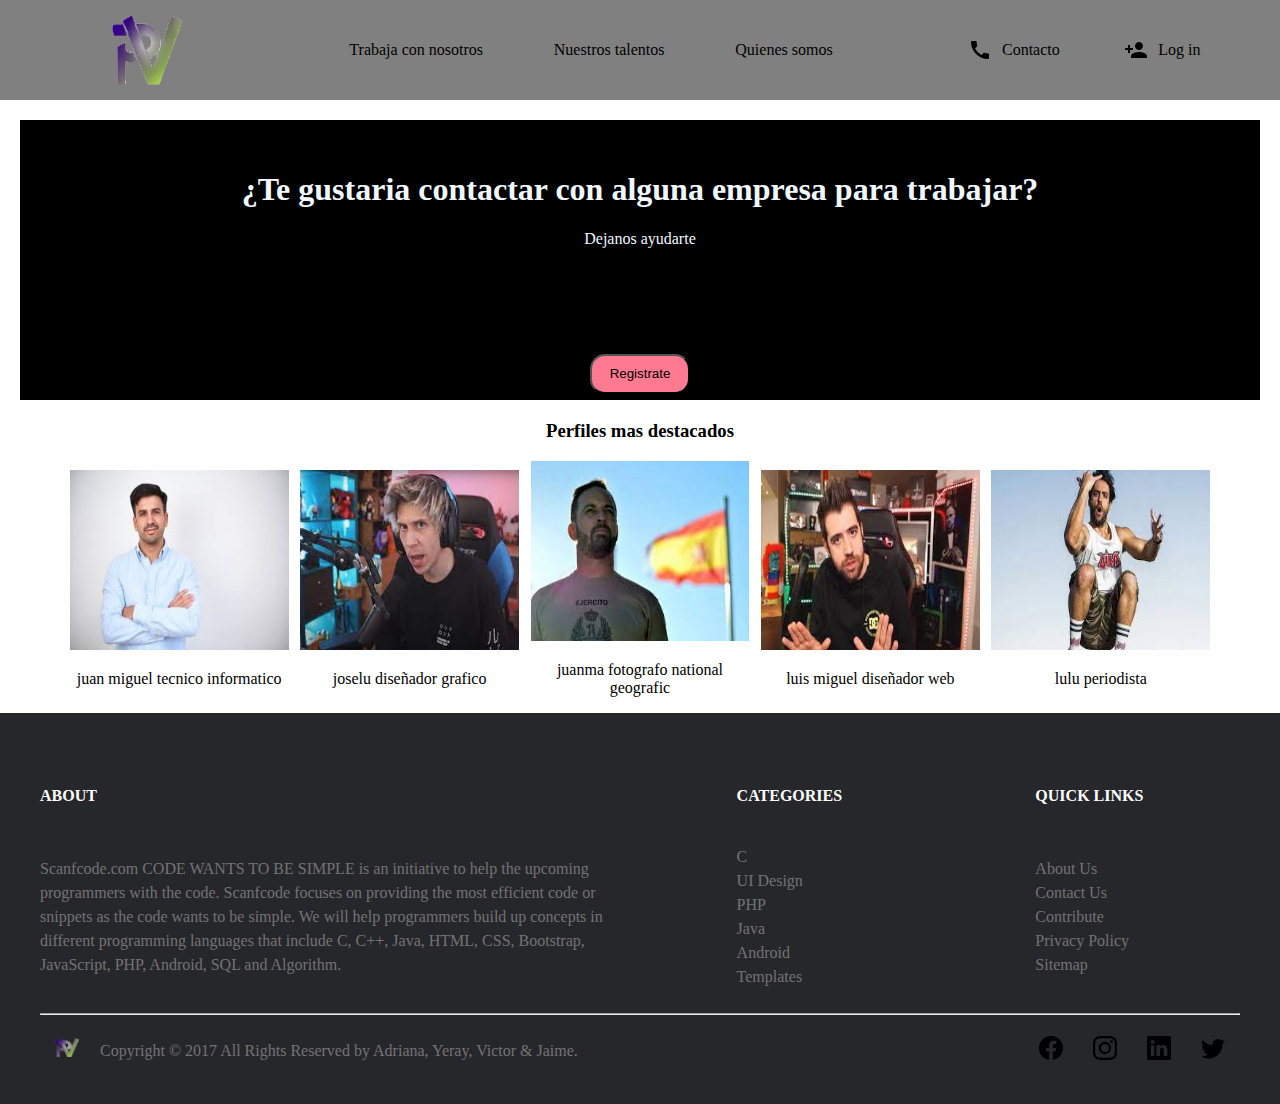
==== index.html @ 9b1ad5b2 "v1.0" ====
<!DOCTYPE html>
<html lang="es">
<head>
    <meta charset="UTF-8">
    <meta http-equiv="X-UA-Compatible" content="IE=edge">
    <meta name="viewport" content="width=device-width, initial-scale=1.0">
    <link rel="stylesheet" href="css/estilos.css">
    <script src="js/funciones.js"></script>
    <link rel="shortcut icon" href="img/logo.png" type="image/x-icon">
    <title>Portfolio Virtual</title>
</head>

<body>
    <header id="ancla" class="padre1">
        <div class="plantilla logoCentrado">
            <img src="img/logo.png" alt="Logo Principal" class="logo">
        </div>

        <div class="plantilla2 evenly centradoY">
            <li><a href="#">Trabaja con nosotros</a></li>
            <li><a href="#">Nuestros talentos</a></li>
            <li><a href="#">Quienes somos</a></li>
        </div>

        <div class="plantilla2 evenly centradoY">
            <a href="#">
                <div class="plantilla2 centradoY">
                    <img src="img/contact.svg" alt="Contacto">
                    <span class="margin_left">Contacto</span>
                </div>
            </a>

            <a href="account.html" target="_blank">
                <div class="plantilla2 centradoY">
                    <img src="img/login.svg" alt="Login">
                    <span class="margin_left">Log in</span>
                </div>
            </a>
        </div>
    </header>

    <section>
        <div class="section">
            <h1>¿Te gustaria contactar con alguna empresa para trabajar?</h1>
            <p>Dejanos ayudarte</p>
            <button>Registrate</button>
        </div>
        <h3 class="p">Perfiles mas destacados</h3>

        <div class="carrousel">
            <div class="carrousel2">
                <div>
                    <img src="[data-uri]" alt="">
                </div>
                <p>juan miguel tecnico informatico</p>
            </div>

            <div class="carrousel2">
                <div>
                    <img src="[data-uri]" alt="">
                </div>
                <p>joselu diseñador grafico</p>
            </div>

            <div class="carrousel2">
                <div>
                    <img src="[data-uri]" alt="">
                </div>
                <p>juanma fotografo national geografic</p>
            </div>

            <div class="carrousel2">
                <div>
                    <img src="[data-uri]" alt="">
                </div>
                <p>luis miguel diseñador web</p>
            </div>

            <div class="carrousel2">
                <div>
                    <img src="[data-uri]" alt="">
                </div>
                <p>lulu periodista</p>
            </div>
        </div>
    </section>

    <footer>
        <div class="plantilla mitad_auto">
            <div class="plantilla justify_center">
                <h4>ABOUT</h4>
                <p>Scanfcode.com CODE WANTS TO BE SIMPLE is an initiative to help the upcoming programmers with the code. Scanfcode focuses on providing the most efficient code or snippets as the code wants to be simple. We will help programmers build up concepts in different programming languages that include C, C++, Java, HTML, CSS, Bootstrap, JavaScript, PHP, Android, SQL and Algorithm.</p>
            </div>

            <div class="plantilla justify_center">
                <h4>CATEGORIES</h4>
                <ul>
                    <a href="#"><li>C</li></a>
                    <a href="#"><li>UI Design</li></a>
                    <a href="#"><li>PHP</li></a>
                    <a href="#"><li>Java</li></a>
                    <a href="#"><li>Android</li></a>
                    <a href="#"><li>Templates</li></a>
                </ul>
            </div>

            <div class="plantilla justify_center">
                <h4>QUICK LINKS</h4>
                <ul>
                    <a href="#"><li>About Us</li></a>
                    <a href="#"><li>Contact Us</li></a>
                    <a href="#"><li>Contribute</li></a>
                    <a href="#"><li>Privacy Policy</li></a>
                    <a href="#"><li>Sitemap</li></a>
                </ul>
            </div>
        </div>
        <hr>
        <div class="plantilla veinte_cuarenta centradoY">
            <div>
                <img src="img/logo.png" alt="logo">
            </div>

            <p>Copyright © 2017 All Rights Reserved by Adriana, Yeray, Victor & Jaime.</p>

            <div class="redes">
                <a href="https://es-es.facebook.com" target="_blank"><img src="img/facebook.svg" alt="facebook"></a>

                <a href="https://www.instagram.com" target="_blank"><img src="img/instagram.svg" alt="instagram"></a>

                <a href="https://es.linkedin.com" target="_blank"><img src="img/linkedin.svg" alt="linkedin"></a>

                <a href="https://twitter.com" target="_blank"><img src="img/twitter.svg" alt="twitter"></a>
            </div>
        </div>
    </footer>
</body>
</html>
---- css/estilos.css ----
/*
!CLASES GENERALES
*/
html, body{
    padding: 0;
    margin: 0;
}
li{
    list-style: none;
}
ul{
    padding: 0;
}
button{
    background-color: rgb(253, 122, 144);
    color: black;
    width: 100px;
    height: 40px;
    border-radius: 15px;
    margin-top: 90px;
    cursor: pointer;
}
footer{
    padding: 50px 40px 25px 40px;
    background-color:#26272b;
    line-height: 24px;
    color: #737373;
}
a{
    text-decoration: none;
    color: black;
}
.plantilla{
    display: grid;
}
.plantilla2{
    display: flex;
}
.evenly{
    justify-content: space-evenly;
}
.right{
    justify-content: end;
}
.p{
    text-align: center;
    align-items: center;
}
.logo{
    width: 70px;
    height: 70px;
}
.centradoY{
    align-items: center;
}
.veinte_cuarenta{
    grid-template-columns: 5% 47.5% 47.5%;
}
.mitad_auto{
    grid-template-columns: 50% auto auto;
}
.mitad{
    grid-template-columns: 50% 50%;
}
.margenes_laterales{
    padding: 0 25px;
}
.justify_center{
    justify-content: center;
}
.centro_generico{
    position: absolute;
    top: 50%;
    left: 50%;
    transform: translate(-50%, -50%);
    text-align: center;
}



/*
!HEADER
*/
.margin_left{
    margin-left: 10px;
}
.padre1{
    display: grid;
    grid-template-columns: auto 50% auto;
    background-color: grey;
    color: aliceblue;
    padding: 15px;
}
.logoCentrado{
    justify-content: center;
}



/*
!MAIN
*/
.section{
    background-color: black;
    color: aliceblue;
    text-align: center;
    align-items: center;
    height: 250px;
    margin: 20px;
    padding-top: 30px;
}
.carrousel{
    display: grid;
    grid-template-columns: 20% 20% 20% 20% 20%;
    justify-content: space-evenly;
    justify-items: center; /*porfin*/
    align-items: center;
    margin-bottom: 25px;
    width: 90%;
    margin: auto;
}
.carrousel2{
    text-align: center;
    /*height: 150px;
    width: 150px;
    align-items: center;
    margin: 10px 20px 10px 20px;*/
}
.carrousel2 div img{
    width: 95%;
    height: 180px;
}



/*
!FOOTER
*/
footer h4{
    color: white;
}
footer *{
    color: #737373;
}
footer img{
    width: 24px;
    padding: 0 15px;
}
.redes{
    display: flex;
    width: 100%;
    justify-content: end;
}



/*
!ACCOUNT / FORM
*/
form > div{
    padding: 25px;
    background-color: rgba(255, 255, 255, 0.5);
    border-radius: 5px 30px 5px 30px;
    box-shadow: 1px 1px 20px;
}
form img{
    width: 16px;
    margin-top: 15px;
}
input{
    border: none;
    background-color: #e9e9e9;
    padding: 10px;
}
#registro{
    background-color: rgba(255, 255, 255, 0);
    border: 1px solid white;
}
#login{
    border: none;
    background-color: #e9e9e9;
    padding: 10px;
    margin-top: 30px;
}
.fondo_account{
    background: url(../img/fondoAccount.jpg) no-repeat center center fixed;
    background-size: cover;
}
.bgc_registro{
    background-color: mediumslateblue;
    border-radius: 5px 30px 5px 30px;
    z-index: 1;
}
.logos_redes{
    width: 24px;
}
.setenta{
    width: 70%;
    margin: auto;
}
.tarjeta {
    position: relative;
    animation: iniciar  2s;
    /*animation-fill-mode: forwards;*/
}
@keyframes iniciar {

    20%,
    90% {
        transform: translateX(100%);
    }

    0%,
    100% {
        transform: translateX(0);
    }
}
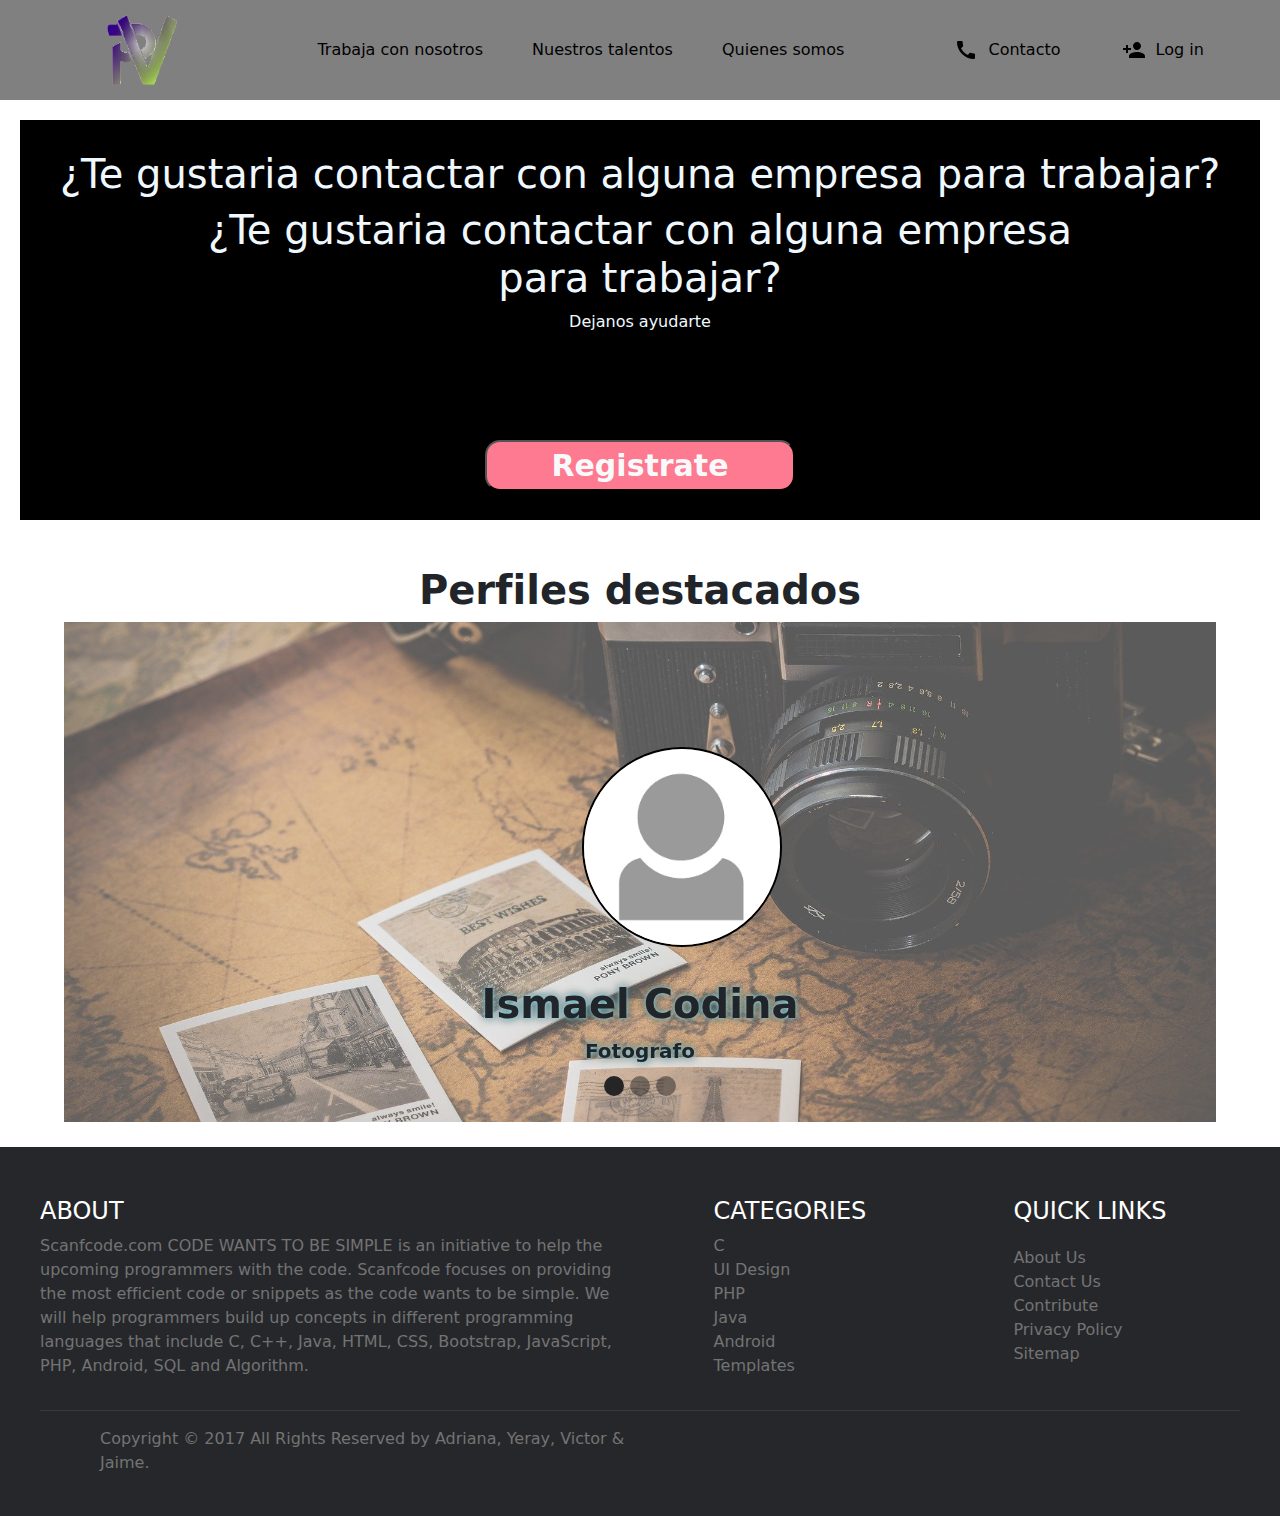
==== commit f14b5326: "menu con carrusel" ====
--- a/index.html
+++ b/index.html
@@ -4,9 +4,14 @@
     <meta charset="UTF-8">
     <meta http-equiv="X-UA-Compatible" content="IE=edge">
     <meta name="viewport" content="width=device-width, initial-scale=1.0">
+<!-- Enlaces de Bootstrap  CSS   -->
+    <link rel="stylesheet" href="css/bootstrap.min.css">
     <link rel="stylesheet" href="css/estilos.css">
+<!-- Enlaces de Bootstrap  js-->
+    <script src="js/bootstrap.bundle.min.js"></script>
     <script src="js/funciones.js"></script>
     <link rel="shortcut icon" href="img/logo.png" type="image/x-icon">
+
     <title>Portfolio Virtual</title>
 </head>
 
@@ -42,47 +47,58 @@
     <section>
         <div class="section">
             <h1>¿Te gustaria contactar con alguna empresa para trabajar?</h1>
+            <h1>¿Te gustaria contactar con alguna empresa <br> para trabajar?</h1>
             <p>Dejanos ayudarte</p>
-            <button>Registrate</button>
+            <button class="col-3 btn-block text-light"><b> Registrate</b></button>
         </div>
-        <h3 class="p">Perfiles mas destacados</h3>
+        <article style="padding: 2% 5%;" class="container-fluid">
+            <h1 class="text-center"><b> Perfiles destacados</b></h1>
+            <!-- Carrusel de perfiles -->
+            <div id="carouselExampleIndicators" class="carousel slide" data-bs-ride="carousel">
+<!-- Botones de Carruse -->
+              <div class="carousel-indicators">
+                <button style=" width: 20px; height: 20px; border-radius: 50%; background-color: rgb(37, 37, 37);" type="button" data-bs-target="#carouselExampleIndicators" data-bs-slide-to="0" class="active" aria-current="true" aria-label="Slide 1"></button>
+                <button style=" width: 20px; height: 20px; border-radius: 50%; background-color: rgb(37, 37, 37);" type="button" data-bs-target="#carouselExampleIndicators" data-bs-slide-to="1" aria-label="Slide 2"></button>
+                <button style=" width: 20px; height: 20px; border-radius: 50%; background-color: rgb(37, 37, 37);" type="button" data-bs-target="#carouselExampleIndicators" data-bs-slide-to="2" aria-label="Slide 3"></button>
+              </div>
+<!--  Imagenes y Texto de carrusel -->
+              <div class="carousel-inner text-center">
+                <div class="carousel-item active">
+                  <div id="pagPerfilEspe">
+                     <img style="width: 90%;object-fit: cover; height: 500px; opacity: 80%;" src="img/fondoCarruselFotografo.jpg" class="w-100" alt="My Html">
+                     <img style="position:absolute; z-index:1; top: 25%; left: 45%; width:200px; height: 200px; border-radius: 50%; border: 2px solid black;" src="img/perfil.jpg" alt="">
+                  </div>
 
-        <div class="carrousel">
-            <div class="carrousel2">
-                <div>
-                    <img src="[data-uri]" alt="">
+                  <div class="carousel-caption  text-dark">
+                    <h1 class="text-center" style="text-shadow: 0 0 5px #a4f1ff, 0 0 10px #0f2b30;"><b>Ismael Codina</b></h1>
+                    <p style="font-size: 20px; text-shadow: 0 0 5px #a4f1ff, 0 0 10px #0f2b30;"><b>Fotografo</b></p>
+                  </div>
                 </div>
-                <p>juan miguel tecnico informatico</p>
+                <div class="carousel-item">
+                  <div id="pagPerfilEspe">
+                      <img style="width: 90%;object-fit: cover; height: 500px; opacity: 90%;" src="img/fondoCarruselIlustrador.jpg" class="w-100" alt="">
+                      <img style="position:absolute; z-index:1; top: 25%; left: 45%; width:200px; height: 200px; border-radius: 50%; border: 2px solid black;" src="img/perfil.jpg" alt="">
+                  </div>
+
+                  <div class="carousel-caption  text-dark ">
+                    <h1 class="text-center" style="text-shadow: 0 0 5px #a4f1ff, 0 0 10px #0f2b30;"><b> Maria Pilar Amado </b></h1>
+                    <p style="font-size: 20px; text-shadow: 0 0 5px #a4f1ff, 0 0 10px #0f2b30;"><b>Ilustradora</b></p>
+                  </div>
+                </div>
+                <div class="carousel-item">
+                  <div id="pagPerfilEspe">
+                      <img style="width: 90%;object-fit: cover; height: 500px; opacity: 80%;" src="img/fondoCarruselWeb.jpg" class="w-100" alt="">
+                      <img style="position:absolute; z-index:1; top: 25%; left: 45%; width:200px; height: 200px; border-radius: 50%; border: 2px solid black;" src="img/perfil.jpg" alt="">
+                  </div>
+
+                  <div class="carousel-caption text-dark">
+                    <h1 class="text-center " style="text-shadow: 0 0 5px #a4f1ff, 0 0 10px #0f2b30;"><b> Esteban Correa </b></h1>
+                    <p style="font-size: 20px; text-shadow: 0 0 5px #a4f1ff, 0 0 10px #0f2b30;"><b>Diseñador Website</b></p>
+                  </div>
+                </div>
+</div>
             </div>
-
-            <div class="carrousel2">
-                <div>
-                    <img src="[data-uri]" alt="">
-                </div>
-                <p>joselu diseñador grafico</p>
-            </div>
-
-            <div class="carrousel2">
-                <div>
-                    <img src="[data-uri]" alt="">
-                </div>
-                <p>juanma fotografo national geografic</p>
-            </div>
-
-            <div class="carrousel2">
-                <div>
-                    <img src="[data-uri]" alt="">
-                </div>
-                <p>luis miguel diseñador web</p>
-            </div>
-
-            <div class="carrousel2">
-                <div>
-                    <img src="[data-uri]" alt="">
-                </div>
-                <p>lulu periodista</p>
-            </div>
-        </div>
+        </article>
     </section>
 
     <footer>
--- a/css/estilos.css
+++ b/css/estilos.css
@@ -1,3 +1,6 @@
+/*
+!CLASES GENERALES
+*/
 /*
 !CLASES GENERALES
 */
@@ -13,9 +16,7 @@
 }
 button{
     background-color: rgb(253, 122, 144);
-    color: black;
-    width: 100px;
-    height: 40px;
+    font-size:30px;
     border-radius: 15px;
     margin-top: 90px;
     cursor: pointer;
@@ -105,7 +106,7 @@
     color: aliceblue;
     text-align: center;
     align-items: center;
-    height: 250px;
+    height: 400px;
     margin: 20px;
     padding-top: 30px;
 }
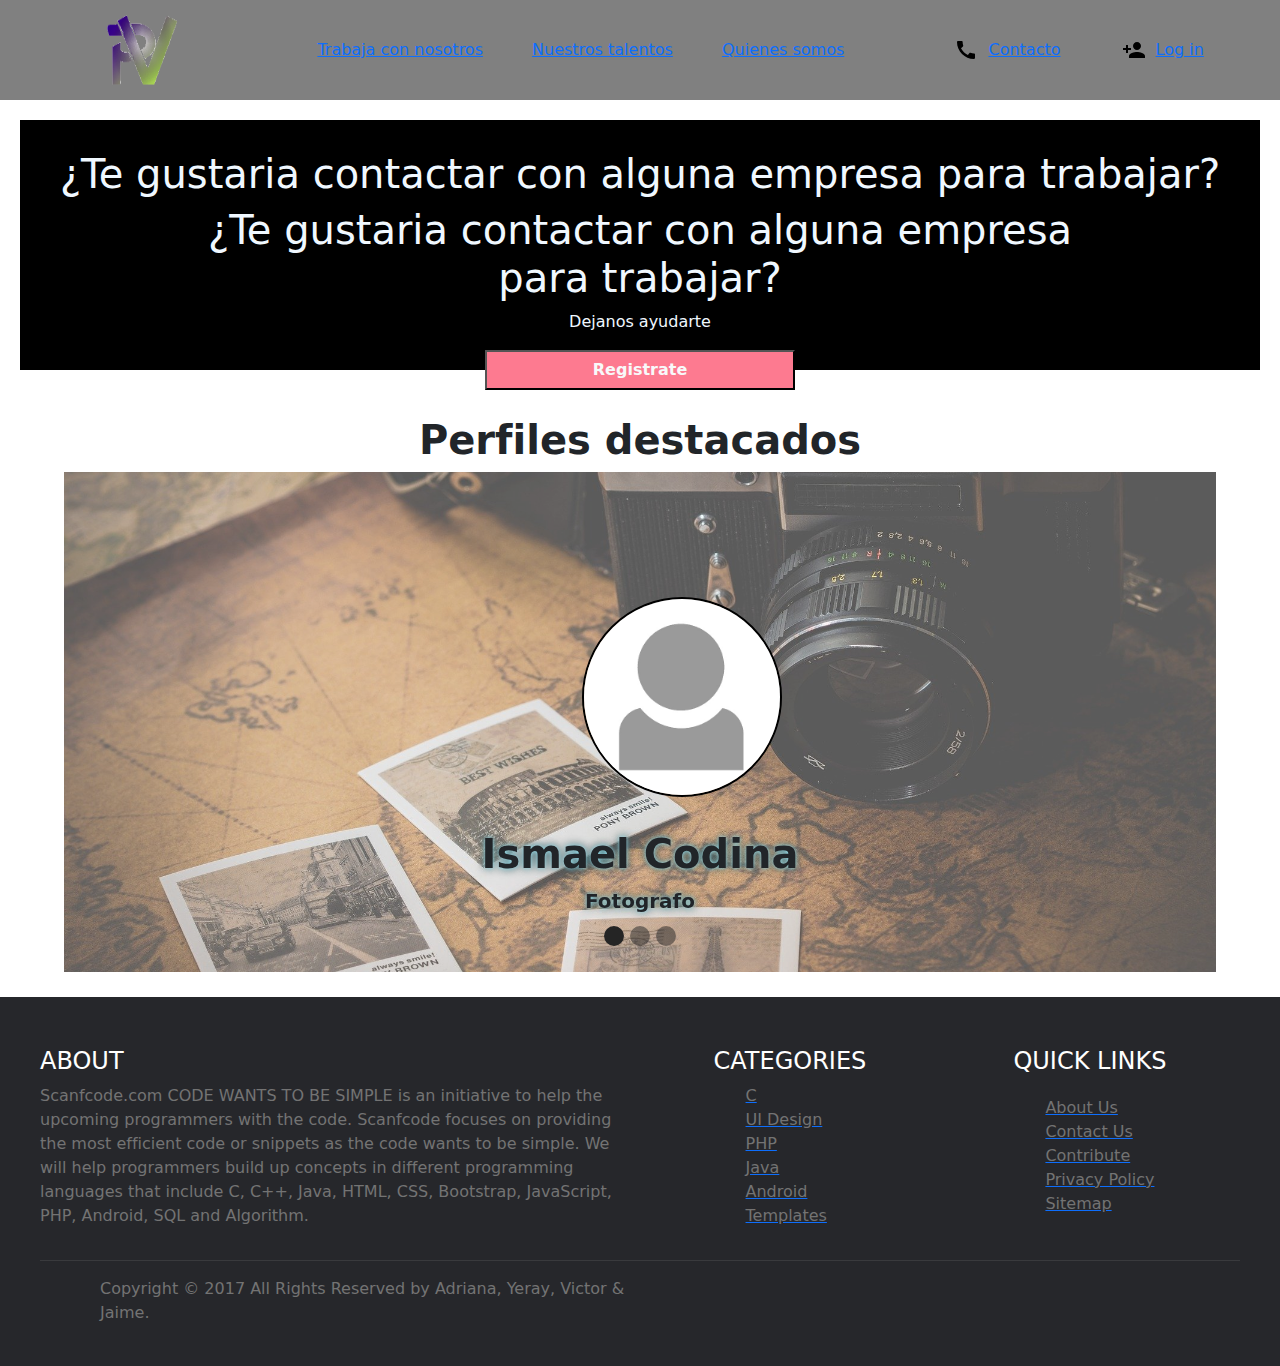
==== commit 8886c617: "Add files via upload" ====
--- a/index.html
+++ b/index.html
@@ -4,14 +4,12 @@
     <meta charset="UTF-8">
     <meta http-equiv="X-UA-Compatible" content="IE=edge">
     <meta name="viewport" content="width=device-width, initial-scale=1.0">
-<!-- Enlaces de Bootstrap  CSS   -->
+    <link rel="shortcut icon" href="img/logo.png" type="image/x-icon">
+    <link rel="stylesheet" href="css/estilos.css">
+    <link rel="stylesheet" href="css/bootstrap.css">
     <link rel="stylesheet" href="css/bootstrap.min.css">
-    <link rel="stylesheet" href="css/estilos.css">
-<!-- Enlaces de Bootstrap  js-->
+    <script src="js/funciones.js"></script>
     <script src="js/bootstrap.bundle.min.js"></script>
-    <script src="js/funciones.js"></script>
-    <link rel="shortcut icon" href="img/logo.png" type="image/x-icon">
-
     <title>Portfolio Virtual</title>
 </head>
 
@@ -28,14 +26,14 @@
         </div>
 
         <div class="plantilla2 evenly centradoY">
-            <a href="#">
+            <a href="contacto.html">
                 <div class="plantilla2 centradoY">
                     <img src="img/contact.svg" alt="Contacto">
                     <span class="margin_left">Contacto</span>
                 </div>
             </a>
 
-            <a href="account.html" target="_blank">
+            <a href="cuentas.html" target="_blank">
                 <div class="plantilla2 centradoY">
                     <img src="img/login.svg" alt="Login">
                     <span class="margin_left">Log in</span>
@@ -96,7 +94,7 @@
                     <p style="font-size: 20px; text-shadow: 0 0 5px #a4f1ff, 0 0 10px #0f2b30;"><b>Diseñador Website</b></p>
                   </div>
                 </div>
-</div>
+            </div>
             </div>
         </article>
     </section>
--- a/css/estilos.css
+++ b/css/estilos.css
@@ -1,6 +1,3 @@
-/*
-!CLASES GENERALES
-*/
 /*
 !CLASES GENERALES
 */
@@ -16,7 +13,9 @@
 }
 button{
     background-color: rgb(253, 122, 144);
-    font-size:30px;
+    color: black;
+    width: 100px;
+    height: 40px;
     border-radius: 15px;
     margin-top: 90px;
     cursor: pointer;
@@ -106,7 +105,7 @@
     color: aliceblue;
     text-align: center;
     align-items: center;
-    height: 400px;
+    height: 250px;
     margin: 20px;
     padding-top: 30px;
 }
@@ -215,4 +214,4 @@
     100% {
         transform: translateX(0);
     }
-}+}
